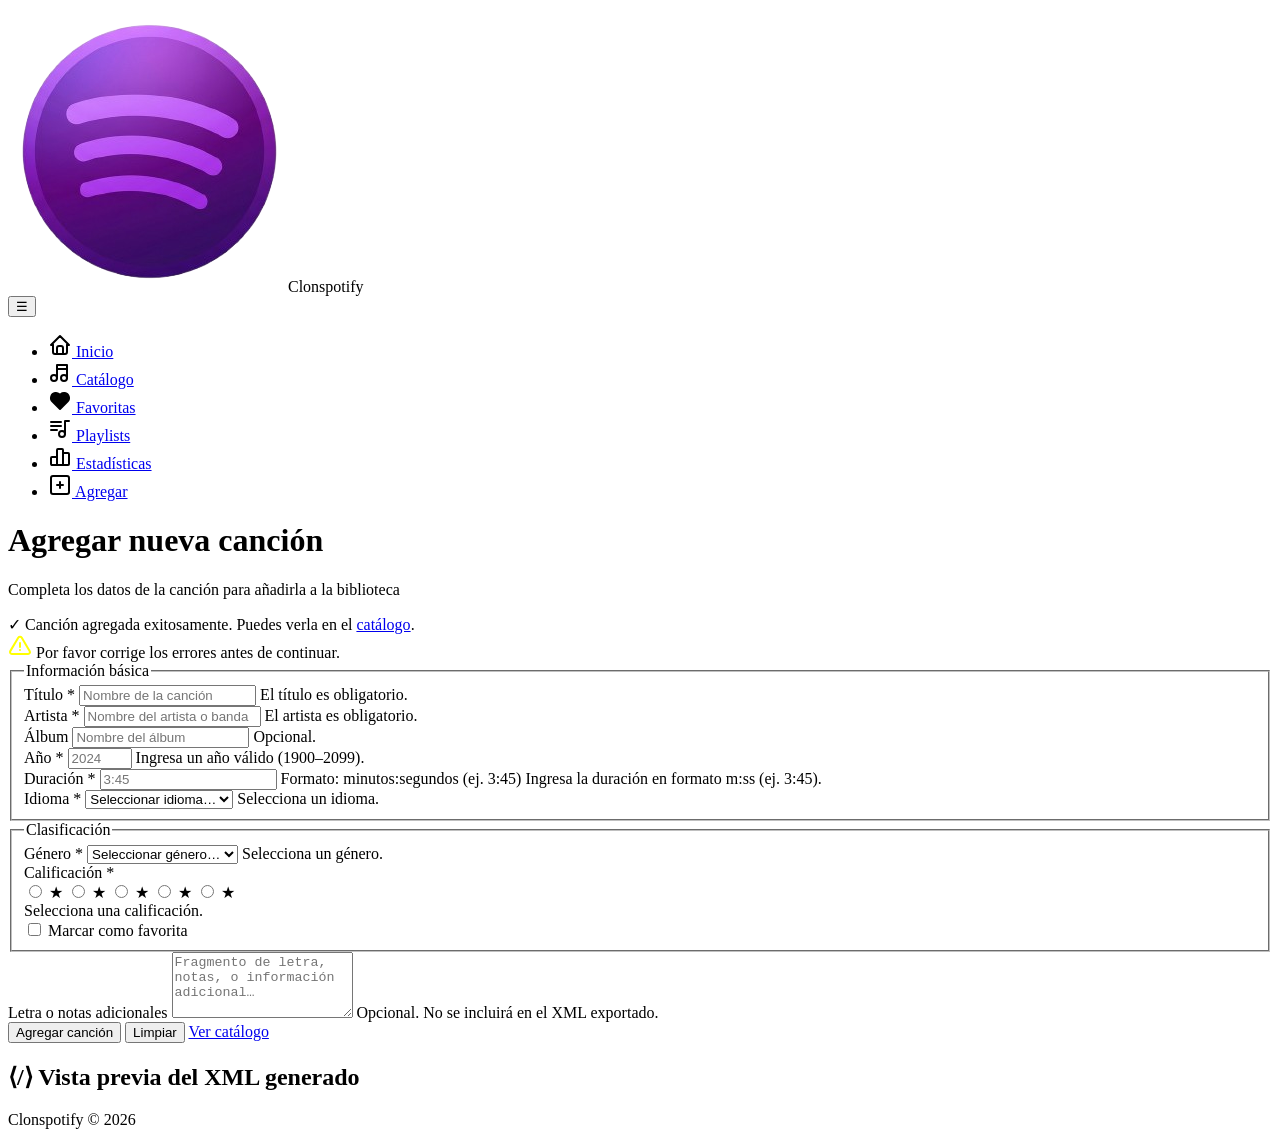
==== agregar.html @ 94fe180a "HTML y JS de Agregar" ====
<!DOCTYPE html>
<html lang="es">
<head>

  <meta charset="UTF-8" />
  <meta name="viewport" content="width=device-width, initial-scale=1.0" />

  <title>Agregar canción — Clonspotify</title>

  <link rel="stylesheet" href="css/styles.css" />

</head>
<body>

  <nav>

    <div class="nav-brand">
      <img src="resources/Logo.png" class="brand-logo" />
      <span class="brand-name">Clonspotify</span>
    </div>

    <button class="nav-toggle" id="nav-toggle">☰</button>

    <ul class="nav-links" id="nav-links">
      <li><a href="index.html">        <img src="resources/home.svg"        class="nav-icon"> Inicio</a></li>
      <li><a href="catalogo.html">     <img src="resources/music.svg"       class="nav-icon"> Catálogo</a></li>
      <li><a href="favoritas.html">    <img src="resources/heart.svg"       class="nav-icon"> Favoritas</a></li>
      <li><a href="playlists.html">    <img src="resources/playlist.svg"    class="nav-icon"> Playlists</a></li>
      <li><a href="estadisticas.html"> <img src="resources/chart-bar.svg"   class="nav-icon"> Estadísticas</a></li>
      <li><a href="agregar.html">      <img src="resources/square-plus.svg" class="nav-icon"> Agregar</a></li>
    </ul>

  </nav>

  <div class="page-header">
    <h1>Agregar <span class="accent">nueva canción</span></h1>
    <p class="subtitle">Completa los datos de la canción para añadirla a la biblioteca</p>
  </div>

  <!-- ALERTAS -->
  <div class="alert alert-success" id="alert-ok" role="alert">
    <span>✓</span>
    <span>Canción agregada exitosamente. Puedes verla en el
      <a href="catalogo.html" class="alert-link">catálogo</a>.
    </span>
  </div>

  <div class="alert alert-error" id="alert-err">
    <span id="alert-err-msg"><img src="resources/alert-triangle.svg" class="nav-icon"> Por favor corrige los errores antes de continuar.</span>
  </div>

  <!-- FORMULARIO PRINCIPAL -->
  <section>

    <div class="form-card">
      <form id="form-cancion" novalidate>

        <!-- Información básica -->
        <fieldset class="form-fieldset">
          <legend class="form-fieldset-legend">Información básica</legend>
          <div class="form-grid">

            <div class="form-group">
              <label class="form-label" for="titulo">
                Título <span class="required">*</span>
              </label>
              <input class="form-input" type="text" id="titulo" name="titulo"
                     placeholder="Nombre de la canción" required />
              <span class="form-error" id="titulo-err">El título es obligatorio.</span>
            </div>

            <div class="form-group">
              <label class="form-label" for="artista">
                Artista <span class="required">*</span>
              </label>
              <input class="form-input" type="text" id="artista" name="artista"
                     placeholder="Nombre del artista o banda" required />
              <span class="form-error" id="artista-err">El artista es obligatorio.</span>
            </div>

            <div class="form-group">
              <label class="form-label" for="album">Álbum</label>
              <input class="form-input" type="text" id="album" name="album"
                     placeholder="Nombre del álbum" />
              <span class="form-hint">Opcional.</span>
            </div>

            <div class="form-group">
              <label class="form-label" for="anio">
                Año <span class="required">*</span>
              </label>
              <input class="form-input" type="number" id="anio" name="anio"
                     placeholder="2024" min="1900" max="2099" required />
              <span class="form-error" id="anio-err">Ingresa un año válido (1900–2099).</span>
            </div>

            <div class="form-group">
              <label class="form-label" for="duracion">
                Duración <span class="required">*</span>
              </label>
              <input class="form-input" type="text" id="duracion" name="duracion"
                     placeholder="3:45" pattern="^\d{1,2}:\d{2}$" required />
              <span class="form-hint">Formato: minutos:segundos (ej. 3:45)</span>
              <span class="form-error" id="duracion-err">Ingresa la duración en formato m:ss (ej. 3:45).</span>
            </div>

            <div class="form-group">
              <label class="form-label" for="idioma">
                Idioma <span class="required">*</span>
              </label>
              <select class="form-select" id="idioma" name="idioma" required>
                <option value="">Seleccionar idioma…</option>
                <option value="Español">Español</option>
                <option value="Inglés">Inglés</option>
                <option value="Otro">Otro</option>
              </select>
              <span class="form-error" id="idioma-err">Selecciona un idioma.</span>
            </div>

          </div>
        </fieldset>

        <!-- Clasificación -->
        <fieldset class="form-fieldset">
          <legend class="form-fieldset-legend">Clasificación</legend>
          <div class="form-grid">

            <div class="form-group">
              <label class="form-label" for="genero">
                Género <span class="required">*</span>
              </label>
              <select class="form-select" id="genero" name="genero" required>
                <option value="">Seleccionar género…</option>
                <option value="Balada">Balada</option>
                <option value="Salsa">Salsa</option>
                <option value="Cumbia">Cumbia</option>
                <option value="Videojuegos">Videojuegos</option>
                <option value="Banda">Banda</option>
                <option value="Rock">Rock</option>
                <option value="Bolero">Bolero</option>
                <option value="PopLatino">Pop Latino</option>
                <option value="Otro">Otro</option>
              </select>
              <span class="form-error" id="genero-err">Selecciona un género.</span>
            </div>

            <div class="form-group">
              <span class="form-label">
                Calificación <span class="required">*</span>
              </span>
              <div class="star-rating" id="star-rating-group">
                <input type="radio" id="star5" name="calificacion" value="5" />
                <label for="star5" title="5 estrellas">★</label>
                <input type="radio" id="star4" name="calificacion" value="4" />
                <label for="star4" title="4 estrellas">★</label>
                <input type="radio" id="star3" name="calificacion" value="3" />
                <label for="star3" title="3 estrellas">★</label>
                <input type="radio" id="star2" name="calificacion" value="2" />
                <label for="star2" title="2 estrellas">★</label>
                <input type="radio" id="star1" name="calificacion" value="1" />
                <label for="star1" title="1 estrella">★</label>
              </div>
              <span class="form-error" id="calificacion-err">Selecciona una calificación.</span>
            </div>

            <div class="form-group full">
              <label class="form-check" for="favorita">
                <input type="checkbox" id="favorita" name="favorita" />
                <span class="form-check-label">Marcar como favorita</span>
              </label>
            </div>

          </div>
        </fieldset>

        <!-- Notas -->
        <div class="form-group form-group--mb-lg">
          <label class="form-label" for="letra">Letra o notas adicionales</label>
          <textarea class="form-textarea" id="letra" name="letra"
                    rows="4"
                    placeholder="Fragmento de letra, notas, o información adicional…"></textarea>
          <span class="form-hint">Opcional. No se incluirá en el XML exportado.</span>
        </div>

        <!-- Acciones -->
        <div class="form-actions">
          <button type="submit" class="btn btn-primary" id="btn-guardar">
            Agregar canción
          </button>
          <button type="reset" class="btn btn-secondary" id="btn-reset">
            Limpiar
          </button>
          <a href="catalogo.html" class="btn btn-ghost">
            Ver catálogo
          </a>
        </div>

      </form>
    </div>

  </section>

  <!-- PREVIEW XML -->
  <section>
    <h2 class="section-title">
      <span class="s-icon">⟨/⟩</span> Vista previa del XML generado
    </h2>
    <div class="panel">
      <pre id="xml-preview" class="xml-preview"></pre>
    </div>
  </section>

  <!-- Pie de página -->
  <footer>
    <p>Clonspotify © 2026</p>
  </footer>

  <script src="js/app.js"></script>
  <script src="js/agregar.js"></script>
</body>
</html>
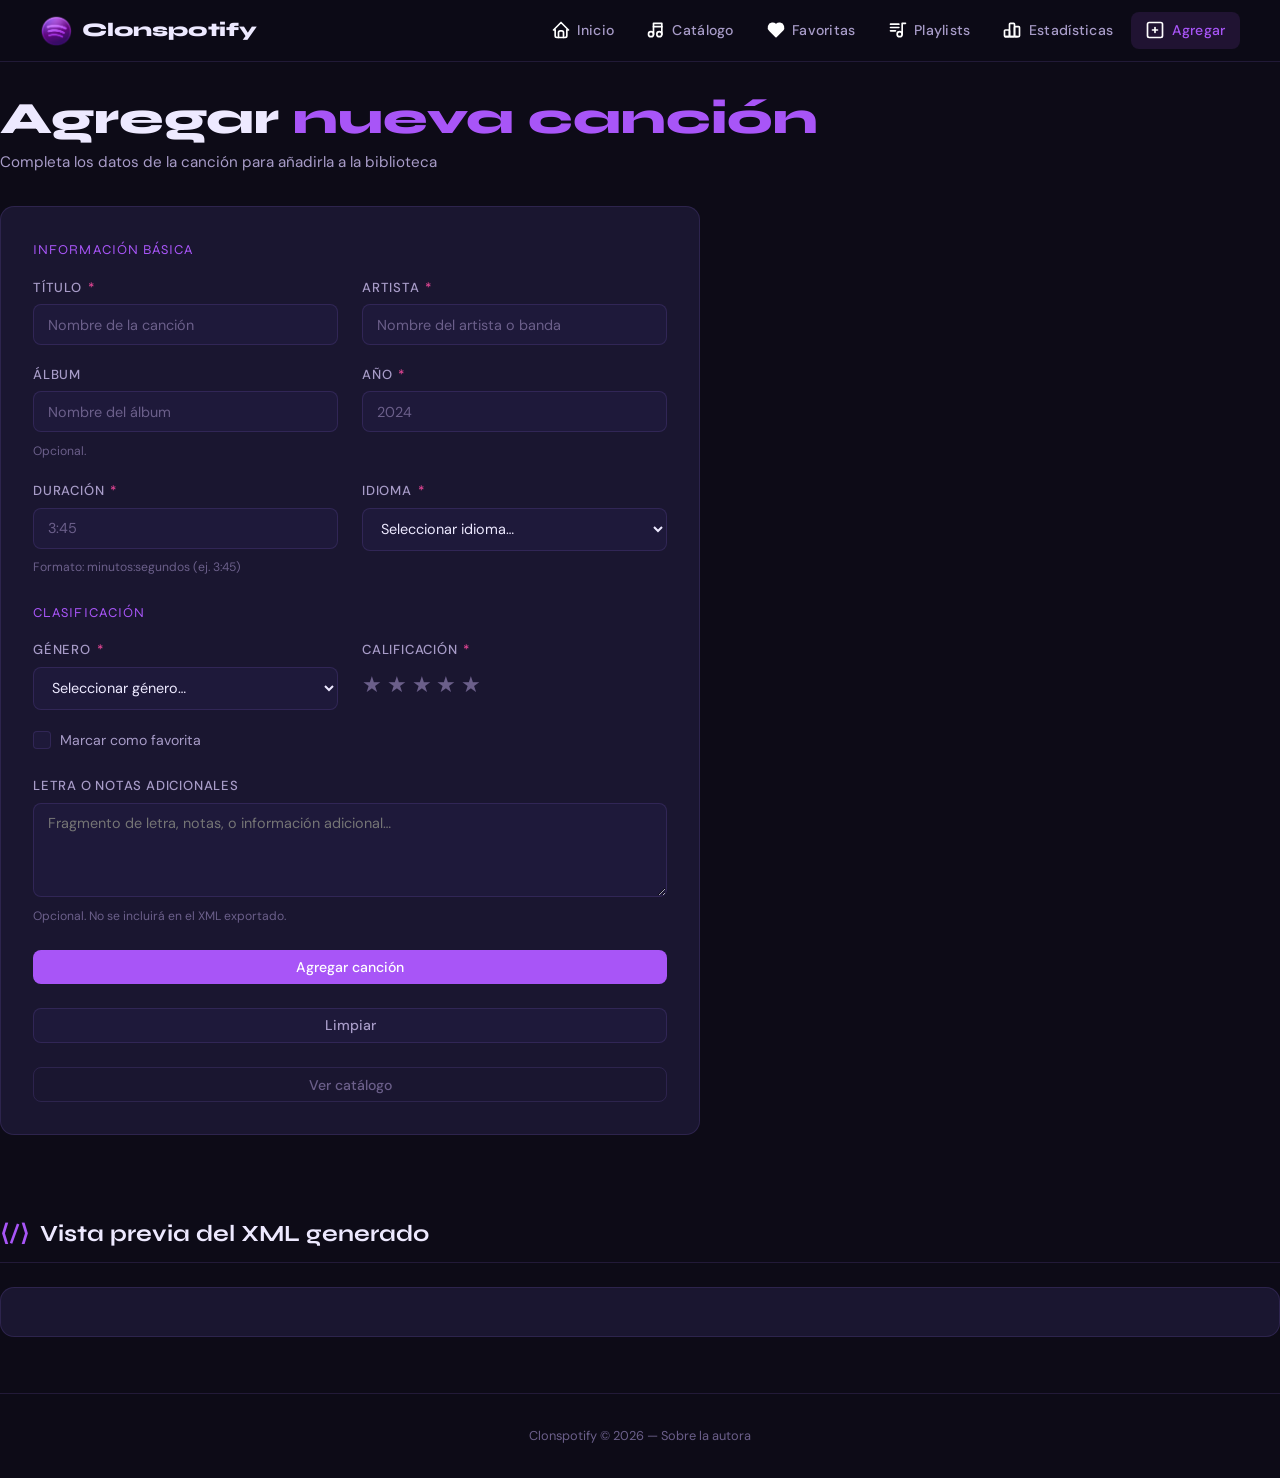
==== commit 0b3fd7dc: "Adición de las últimas modificaciones/adiciones que se hicieron a archivos/carpetas que ya estaban s" ====
--- a/agregar.html
+++ b/agregar.html
@@ -212,7 +212,7 @@
 
   <!-- Pie de página -->
   <footer>
-    <p>Clonspotify © 2026</p>
+    <p>Clonspotify © 2026 &mdash; <a href="SobreLaAutora.html">Sobre la autora</a> </p>
   </footer>
 
   <script src="js/app.js"></script>
--- a/css/styles.css
+++ b/css/styles.css
@@ -0,0 +1,1235 @@
+/* 
+   Estilos globales
+   Fuentes: Syne (títulos) + DM Sans (cuerpo)
+*/
+
+@import url('https://fonts.googleapis.com/css2?family=Syne:wght@400;600;700;800&family=DM+Sans:ital,opsz,wght@0,9..40,300;0,9..40,400;0,9..40,500;1,9..40,300&display=swap');
+
+
+/* RESET & VARIABLES */
+
+/* Elimina márgenes y padding por defecto del navegador */
+*, *::before, *::after { box-sizing: border-box; margin: 0; padding: 0; }
+
+/*
+ * Variables globales — se usan en todo el CSS con var(--nombre)
+ * Cambiar un valor aquí lo actualiza en toda la app.
+ *
+ * bg  = background
+ * -h  = hover
+ * -d  = dark, -l = light
+ */
+:root {
+  /* Fondos */
+  --bg:        #0d0b17;
+  --bg2:       #161228;
+  --bg3:       #1e193a;
+  --card:      #1a1630;
+  --card-hover:#201c38;
+
+  /* Bordes */
+  --border:    rgba(160,120,255,0.14);
+  --border-h:  rgba(160,120,255,0.4);
+
+  /* Colores de acento */
+  --purple:    #a855f7;
+  --purple-d:  #7c3aed;
+  --purple-l:  #c084fc;
+  --cyan:      #22d3ee;
+  --pink:      #ec4899;
+  --green:     #34d399;
+  --amber:     #fbbf24;
+
+  /* Texto (principal → secundario → tenue) */
+  --text:      #ede9ff;
+  --text2:     #a89cc8;
+  --text3:     #6b5f8a;
+
+  /* Bordes redondeados */
+  --radius:    14px;
+  --radius-sm: 8px;
+  --radius-xs: 5px;
+
+  /* Tipografía */
+  --font-head: 'Syne', sans-serif;
+  --font-body: 'DM Sans', sans-serif;
+
+  /* Animaciones */
+  --ease:       cubic-bezier(0.4,0,0.2,1);
+  --transition: 0.22s var(--ease);
+
+  /* Altura del nav, se reutiliza en varias partes */
+  --nav-h: 62px;
+}
+
+/* Scroll suave al navegar por anclas */
+html { scroll-behavior: smooth; }
+
+body {
+  background: var(--bg);
+  color: var(--text);
+  font-family: var(--font-body);
+  font-size: 15px;
+  line-height: 1.6;
+  min-height: 100vh;
+  -webkit-font-smoothing: antialiased;
+}
+
+/* Scrollbar personalizada (solo Chrome/Safari) */
+::-webkit-scrollbar { width: 6px; }
+::-webkit-scrollbar-track { background: var(--bg2); }
+::-webkit-scrollbar-thumb { background: var(--border-h); border-radius: 99px; }
+
+
+/* ACCESIBILIDAD */
+
+/* Muestra el anillo de foco solo al navegar con teclado */
+:focus-visible {
+  outline: 2px solid var(--purple);
+  outline-offset: 3px;
+  border-radius: var(--radius-xs);
+}
+
+/* Enlace para saltar al contenido, aparece al presionar Tab */
+.skip-link {
+  position: absolute;
+  top: -100px;
+  left: 1rem;
+  background: var(--purple);
+  color: #fff;
+  padding: 0.5rem 1.2rem;
+  border-radius: var(--radius-sm);
+  font-weight: 600;
+  z-index: 9999;
+  transition: top 0.2s;
+  text-decoration: none;
+}
+
+.skip-link:focus { top: 1rem; }
+
+/*  NAV  */
+
+/* Se queda pegado arriba al hacer scroll, con efecto de vidrio */
+nav {
+  position: sticky;
+  top: 0;
+  z-index: 100;
+  display: flex;
+  align-items: center;
+  justify-content: space-between;
+  padding: 0 2.5rem;
+  height: var(--nav-h);
+  background: rgba(13, 11, 23, 0.88);
+  backdrop-filter: blur(18px);
+  border-bottom: 1px solid var(--border);
+}
+
+/* Logo + nombre "Clonspotify" */
+.nav-brand {
+  display: flex;
+  align-items: center;
+  gap: 10px;
+  font-family: var(--font-head);
+  font-size: 1.2rem;
+  font-weight: 800;
+  color: var(--text);
+  text-decoration: none;
+  letter-spacing: -0.01em;
+}
+.nav-brand:hover { color: var(--purple-l); }
+
+.brand-logo {
+  width: 32px;
+  height: 32px;
+  object-fit: contain;
+}
+
+/* Lista de enlaces del nav */
+.nav-links {
+  display: flex;
+  list-style: none;
+  gap: 0.2rem;
+}
+
+.nav-links a {
+  display: flex;
+  align-items: center;
+  gap: 0.4rem;
+  color: var(--text2);
+  text-decoration: none;
+  font-size: 0.88rem;
+  font-weight: 500;
+  letter-spacing: 0.02em;
+  padding: 0.45rem 0.9rem;
+  border-radius: var(--radius-sm);
+  transition: color var(--transition), background var(--transition);
+}
+.nav-links a:hover  { color: var(--text); background: var(--bg3); }
+/* .active lo agrega JS según la página actual */
+.nav-links a.active { color: var(--purple); background: rgba(168,85,247,0.12); }
+
+/* Íconos SVG del nav — el filter los convierte a blanco */
+.nav-icon {
+  width: 20px;
+  height: 20px;
+  object-fit: contain;
+  filter: brightness(0) invert(1);
+}
+
+/* Botón hamburguesa, solo visible en móvil */
+.nav-toggle {
+  display: none;
+  background: none;
+  border: none;
+  color: var(--text2);
+  font-size: 1.4rem;
+  cursor: pointer;
+  padding: 0.3rem;
+}
+
+/* Nav en móvil: menú desplegable vertical */
+@media (max-width: 768px) {
+  nav { padding: 0 1.2rem; }
+  .nav-toggle { display: block; }
+  .nav-links {
+    display: none;
+    position: absolute;
+    top: var(--nav-h);
+    left: 0; right: 0;
+    background: var(--bg2);
+    border-bottom: 1px solid var(--border);
+    flex-direction: column;
+    padding: 0.8rem;
+    gap: 0.2rem;
+  }
+  /* JS agrega esta clase al hacer clic en la hamburguesa */
+  .nav-links.open { display: flex; }
+}
+
+
+/* LAYOUT */
+
+/* Contenedor central con ancho máximo */
+main {
+  max-width: 1200px;
+  margin: 0 auto;
+  padding: 2rem 2rem 5rem;
+}
+
+section { margin-bottom: 3.5rem; }
+
+/* Título de sección con línea inferior */
+.section-title {
+  font-family: var(--font-head);
+  font-size: 1.45rem;
+  font-weight: 700;
+  color: var(--text);
+  margin-bottom: 1.5rem;
+  padding-bottom: 0.6rem;
+  border-bottom: 1px solid var(--border);
+  display: flex;
+  align-items: center;
+  gap: 0.7rem;
+}
+.section-title .s-icon { color: var(--purple); }
+
+/* Encabezado con título izquierda + botón derecha */
+.section-header {
+  display: flex;
+  align-items: center;
+  justify-content: space-between;
+  margin-bottom: 1.5rem;
+  padding-bottom: 0.6rem;
+  border-bottom: 1px solid var(--border);
+}
+
+/* Variante del título para usar dentro de .section-header */
+.section-title-inline {
+  margin-bottom: 0;
+  border: none;
+  padding: 0;
+}
+
+/* Encabezado grande de cada página (h1) */
+.page-header {
+  padding: 2rem 0 1.5rem;
+  margin-bottom: 0.5rem;
+}
+.page-header h1 {
+  font-family: var(--font-head);
+  font-size: clamp(1.8rem, 4vw, 2.8rem);
+  font-weight: 800;
+  color: var(--text);
+  line-height: 1.1;
+}
+/* Parte del título en morado */
+.page-header h1 .accent  { color: var(--purple); }
+.page-header .subtitle   { color: var(--text2); margin-top: 0.4rem; font-size: 0.95rem; }
+
+/* Dos columnas iguales, colapsa a una en móvil */
+.two-col { display: grid; grid-template-columns: 1fr 1fr; gap: 1.5rem; margin-bottom: 2rem; }
+@media (max-width: 700px) { .two-col { grid-template-columns: 1fr; } }
+
+
+/* BOTONES */
+
+.btn {
+  display: inline-flex;
+  align-items: center;
+  gap: 0.5rem;
+  padding: 0.6rem 1.3rem;
+  border-radius: var(--radius-sm);
+  font-family: var(--font-body);
+  font-size: 0.88rem;
+  font-weight: 500;
+  cursor: pointer;
+  transition: all var(--transition);
+  text-decoration: none;
+  border: none;
+  line-height: 1;
+}
+
+/* Botón principal */
+.btn-primary { background: var(--purple); color: #fff; }
+.btn-primary:hover { background: var(--purple-d); transform: translateY(-1px); }
+
+/* Botón secundario */
+.btn-secondary { background: var(--bg3); color: var(--text2); border: 1px solid var(--border); }
+.btn-secondary:hover { border-color: var(--border-h); color: var(--text); background: var(--card-hover); }
+
+/* Botón pequeño */
+.btn-sm { padding: 0.4rem 0.9rem; font-size: 0.82rem; }
+
+/* Botón fantasma (solo borde) */
+.btn-ghost { background: transparent; color: var(--text3); border: 1px solid var(--border); }
+.btn-ghost:hover { color: var(--purple); border-color: var(--purple); }
+
+
+/* PANELES */
+
+.panel {
+  background: var(--card);
+  border: 1px solid var(--border);
+  border-radius: var(--radius);
+  padding: 1.5rem;
+}
+
+/* Etiqueta tipo "eyebrow" dentro del panel */
+.panel-title {
+  font-family: var(--font-head);
+  font-size: 0.76rem;
+  font-weight: 700;
+  text-transform: uppercase;
+  letter-spacing: 0.1em;
+  color: var(--purple);
+  margin-bottom: 1.2rem;
+}
+
+
+/* INDEX  */
+
+.hero { padding: 2.5rem 0 1.5rem; margin-bottom: 0; }
+.hero h1 {
+  font-family: var(--font-head);
+  font-size: clamp(2rem, 5vw, 3.2rem);
+  font-weight: 800;
+  line-height: 1.1;
+}
+.hero h1 .accent { color: var(--purple); }
+.hero .subtitle  { color: var(--text2); margin-top: 0.5rem; }
+.hero-ctas       { display: flex; gap: 0.8rem; margin-top: 1.5rem; flex-wrap: wrap; }
+
+
+/* STATS GRID  */
+
+/* 4 columnas en escritorio, 2 en móvil */
+.stats-grid {
+  display: grid;
+  grid-template-columns: repeat(4, 1fr);
+  gap: 1rem;
+}
+@media (max-width: 700px) { .stats-grid { grid-template-columns: repeat(2,1fr); } }
+
+.stat-card {
+  background: var(--card);
+  border: 1px solid var(--border);
+  border-radius: var(--radius);
+  padding: 1.4rem 1.6rem;
+  transition: transform var(--transition), border-color var(--transition);
+}
+.stat-card:hover { transform: translateY(-3px); border-color: var(--border-h); }
+
+/* Ícono SVG de la tarjeta de estadística */
+.stat-icon {
+  width: 2rem;
+  height: 2rem;
+  object-fit: contain;
+  filter: brightness(0) invert(1);
+  margin-bottom: 0.8rem;
+}
+
+.stat-label {
+  font-size: 0.8rem;
+  color: var(--text2);
+  text-transform: uppercase;
+  letter-spacing: 0.07em;
+}
+
+.stat-value {
+  font-family: var(--font-head);
+  font-size: 2.2rem;
+  font-weight: 800;
+  color: var(--text);
+  line-height: 1.1;
+  margin-top: 0.2rem;
+}
+
+
+/*  SONG LIST  */
+
+.song-list { list-style: none; display: flex; flex-direction: column; gap: 0.5rem; }
+
+/* Fila de canción: miniatura + info */
+.song-item {
+  display: grid;
+  grid-template-columns: 2.4rem 1fr;
+  align-items: center;
+  gap: 0.8rem;
+  padding: 0.65rem 0.8rem;
+  border-radius: var(--radius-sm);
+  transition: background var(--transition);
+  cursor: default;
+}
+
+/* Variante con número de fila y duración (para estadísticas) */
+.song-item--stats {
+  grid-template-columns: 2.4rem 2.4rem 1fr auto;
+}
+
+.song-item:hover { background: var(--bg3); }
+
+.song-num { color: var(--text3); font-size: 0.82rem; text-align: center; }
+
+/* Miniatura cuadrada de portada */
+.song-thumb {
+  width: 2.4rem;
+  height: 2.4rem;
+  background: var(--bg3);
+  border-radius: 6px;
+  display: flex;
+  align-items: center;
+  justify-content: center;
+  flex-shrink: 0;
+}
+.song-thumb img {
+  width: 100%;
+  height: 100%;
+  object-fit: cover;
+  border-radius: 6px;
+  filter: none;
+}
+
+/* Versión más pequeña para listas de playlist */
+.song-thumb-sm {
+  width: 2rem;
+  height: 2rem;
+  object-fit: cover;
+  border-radius: 4px;
+  flex-shrink: 0;
+}
+
+.song-info   { overflow: visible; min-width: 0; word-break: break-word; }
+.song-title  { font-weight: 500; font-size: 0.9rem; }
+.song-artist { font-size: 0.77rem; color: var(--text2); }
+.song-dur    { font-size: 0.8rem; color: var(--text3); font-variant-numeric: tabular-nums; }
+
+.fav-badge {
+  background: rgba(168,85,247,0.18);
+  color: var(--purple);
+  font-size: 0.68rem;
+  padding: 2px 7px;
+  border-radius: 20px;
+  font-weight: 600;
+}
+
+
+/* GENRE BARS  */
+
+.genre-bars { display: flex; flex-direction: column; gap: 0.9rem; }
+.genre-row  { display: flex; align-items: center; gap: 0.8rem; }
+
+/* Nombre del género con imagen */
+.genre-name {
+  width: 180px;
+  font-size: 0.83rem;
+  color: var(--text2);
+  flex-shrink: 0;
+  display: flex;
+  align-items: center;
+  gap: 0.4rem;
+  white-space: nowrap;
+}
+
+/* Miniatura cuadrada del género */
+.genre-img {
+  width: 2.4rem;
+  height: 2.4rem;
+  object-fit: cover;
+  border-radius: 6px;
+  filter: none;
+}
+
+/* Pista de la barra */
+.genre-track {
+  flex: 1;
+  height: 8px;
+  background: var(--bg3);
+  border-radius: 99px;
+  overflow: hidden;
+}
+
+/* Relleno animado — JS le asigna el ancho final */
+.genre-fill {
+  height: 100%;
+  border-radius: 99px;
+  background: linear-gradient(90deg, var(--purple), var(--purple-l));
+  transition: width 0.7s var(--ease);
+  width: 0;
+}
+
+.genre-count { width: 28px; text-align: right; font-size: 0.8rem; color: var(--text3); }
+
+
+/* FILTROS  */
+
+.filter-bar {
+  display: flex;
+  gap: 0.7rem;
+  margin-bottom: 1.2rem;
+  flex-wrap: wrap;
+  align-items: center;
+}
+
+.filter-bar input,
+.filter-bar select {
+  background: var(--card);
+  border: 1px solid var(--border);
+  border-radius: var(--radius-sm);
+  color: var(--text);
+  padding: 0.55rem 1rem;
+  font-family: var(--font-body);
+  font-size: 0.88rem;
+  outline: none;
+  transition: border-color var(--transition);
+}
+.filter-bar input           { flex: 1; min-width: 200px; }
+.filter-bar input::placeholder { color: var(--text3); }
+.filter-bar input:focus,
+.filter-bar select:focus    { border-color: var(--purple); }
+.filter-bar select option   { background: var(--bg2); }
+
+.results-count { font-size: 0.82rem; color: var(--text3); margin-left: auto; white-space: nowrap; }
+
+
+/* TABLA  */
+
+/* Wrapper con scroll horizontal para pantallas pequeñas */
+.table-wrap { overflow-x: auto; border-radius: var(--radius); border: 1px solid var(--border); }
+
+.catalogo-table { width: 100%; border-collapse: collapse; font-size: 0.87rem; }
+
+.catalogo-table thead th {
+  background: var(--bg2);
+  color: var(--text2);
+  font-weight: 600;
+  text-transform: uppercase;
+  letter-spacing: 0.07em;
+  font-size: 0.73rem;
+  padding: 0.75rem 0.9rem;
+  text-align: left;
+  border-bottom: 1px solid var(--border);
+  white-space: nowrap;
+}
+.catalogo-table thead th[scope="col"] { cursor: default; }
+
+.catalogo-table tbody tr {
+  border-bottom: 1px solid rgba(160,120,255,0.06);
+  transition: background var(--transition);
+}
+.catalogo-table tbody tr:hover      { background: var(--card); }
+.catalogo-table tbody tr:last-child { border-bottom: none; }
+
+.catalogo-table td {
+  padding: 0.65rem 0.9rem;
+  color: var(--text);
+  vertical-align: middle;
+}
+.catalogo-table td:first-child { color: var(--text3); }
+
+/* Fila cuando no hay resultados */
+.empty-row td { text-align: center; padding: 2.5rem; color: var(--text3); font-size: 0.9rem; }
+
+.stars      { color: var(--amber); letter-spacing: -1px; font-size: 0.85rem; }
+.fav-icon   { color: var(--pink); font-size: 1rem; }
+
+/* Pastilla de género */
+.badge-genero {
+  display: inline-block;
+  background: rgba(168,85,247,0.14);
+  color: var(--purple-l);
+  border-radius: 20px;
+  padding: 2px 10px;
+  font-size: 0.75rem;
+  font-weight: 500;
+  white-space: nowrap;
+}
+
+
+/* CARDS FAVORITAS  */
+
+/* Rejilla responsiva, columnas de mínimo 190px */
+.cards-grid {
+  display: grid;
+  grid-template-columns: repeat(auto-fill, minmax(190px,1fr));
+  gap: 1rem;
+}
+
+.fav-card {
+  background: var(--card);
+  border: 1px solid var(--border);
+  border-radius: var(--radius);
+  padding: 1.2rem;
+  transition: transform var(--transition), border-color var(--transition);
+  cursor: default;
+}
+.fav-card:hover { transform: translateY(-4px); border-color: var(--border-h); }
+
+/* Portada cuadrada */
+.fav-card-thumb {
+  width: 100%;
+  aspect-ratio: 1;
+  background: var(--bg3);
+  border-radius: var(--radius-sm);
+  overflow: hidden;
+  margin-bottom: 0.9rem;
+}
+.fav-card-thumb img { width: 100%; height: 100%; object-fit: cover; }
+
+.fav-card-title  { font-weight: 600; font-size: 0.93rem; margin-bottom: 0.2rem; }
+.fav-card-artist { font-size: 0.78rem; color: var(--text2); margin-bottom: 0.5rem; }
+
+/* Género (izquierda) + estrellas (derecha) */
+.fav-card-meta   { display: flex; justify-content: space-between; align-items: center; }
+.fav-card-genre  {
+  font-size: 0.7rem;
+  background: rgba(168,85,247,0.12);
+  color: var(--purple);
+  padding: 2px 8px;
+  border-radius: 20px;
+}
+.fav-card-stars  { color: var(--amber); font-size: 0.78rem; }
+
+
+/* PLAYLISTS */
+
+/* Rejilla para el index */
+.playlist-grid {
+  display: grid;
+  grid-template-columns: repeat(auto-fill, minmax(290px,1fr));
+  gap: 1.2rem;
+}
+
+/* Rejilla más ancha para la página de playlists */
+.playlist-grid2 {
+  display: grid;
+  grid-template-columns: repeat(auto-fill, minmax(480px, 1fr));
+  gap: 1.2rem;
+}
+
+.playlist-card {
+  background: var(--card);
+  border: 1px solid var(--border);
+  border-radius: var(--radius);
+  padding: 1.4rem;
+  transition: border-color var(--transition);
+}
+.playlist-card:hover { border-color: rgba(34,211,238,0.4); }
+
+.playlist-header { display: flex; align-items: flex-start; justify-content: space-between; margin-bottom: 0.4rem; }
+.playlist-name   { font-family: var(--font-head); font-size: 1.05rem; font-weight: 700; }
+
+/* Badge pública (cian) / privada (gris) */
+.playlist-badge-pub  {
+  font-size: 0.68rem;
+  background: rgba(34,211,238,0.12);
+  color: var(--cyan);
+  border-radius: 20px;
+  padding: 2px 9px;
+  white-space: nowrap;
+}
+.playlist-badge-priv {
+  font-size: 0.68rem;
+  background: rgba(107,95,138,0.2);
+  color: var(--text3);
+  border-radius: 20px;
+  padding: 2px 9px;
+  white-space: nowrap;
+}
+
+.playlist-desc  { font-size: 0.82rem; color: var(--text2); margin-bottom: 1rem; }
+.playlist-songs { display: flex; flex-direction: column; gap: 0.35rem; }
+
+/* Fila compacta de canción (index) */
+.playlist-song-row  { display: flex; align-items: center; gap: 0.6rem; font-size: 0.82rem; color: var(--text2); }
+
+/* Fila con grid para la página de playlists */
+.playlist-song-row2 {
+  display: grid;
+  grid-template-columns: 1.4rem 2rem 1fr auto;
+  align-items: center;
+  gap: 0.6rem;
+  font-size: 0.82rem;
+  color: var(--text2);
+}
+
+.playlist-song-title2  { color: var(--text); font-weight: 500; white-space: nowrap; overflow: hidden; text-overflow: ellipsis; }
+.playlist-song-artist2 { color: var(--text3); white-space: nowrap; }
+
+.playlist-song-num    { width: 1.4rem; text-align: right; color: var(--text3); font-size: 0.73rem; }
+.playlist-song-title  { color: var(--text); font-weight: 500; }
+.playlist-song-artist { color: var(--text3); }
+.playlist-actions     { display: flex; gap: 0.5rem; margin-top: 1rem; padding-top: 0.8rem; border-top: 1px solid var(--border); }
+
+/* Encabezado con título + botón */
+.page-header--split {
+  display: flex;
+  align-items: flex-start;
+  justify-content: space-between;
+  flex-wrap: wrap;
+  gap: 1rem;
+}
+
+.form-group--mb    { margin-bottom: 1rem; }
+.form-group--mb-lg { margin-bottom: 1.5rem; }
+
+
+/* ESTADÍSTICAS DETALLADAS  */
+
+.stats-detail {
+  display: grid;
+  grid-template-columns: repeat(auto-fill, minmax(220px,1fr));
+  gap: 1rem;
+}
+.stat-detail-card {
+  background: var(--card);
+  border: 1px solid var(--border);
+  border-radius: var(--radius);
+  padding: 1.3rem 1.5rem;
+  transition: border-color var(--transition);
+}
+.stat-detail-card:hover  { border-color: var(--border-h); }
+.stat-detail-label       { font-size: 0.76rem; text-transform: uppercase; letter-spacing: 0.08em; color: var(--text3); margin-bottom: 0.3rem; }
+.stat-detail-value       { font-family: var(--font-head); font-size: 1.6rem; font-weight: 700; color: var(--purple); }
+.stat-detail-sub         { font-size: 0.78rem; color: var(--text2); margin-top: 0.15rem; }
+
+
+/*FORMULARIOS  */
+
+/* Tarjeta contenedora del formulario */
+.form-card {
+  background: var(--card);
+  border: 1px solid var(--border);
+  border-radius: var(--radius);
+  padding: 2rem;
+  max-width: 700px;
+  margin-bottom: 5rem;
+}
+
+/* Grid de 2 columnas, colapsa a 1 en móvil */
+.form-grid { display: grid; grid-template-columns: 1fr 1fr; gap: 1.2rem 1.5rem; }
+@media (max-width: 600px) { .form-grid { grid-template-columns: 1fr; } }
+
+.form-group      { display: flex; flex-direction: column; gap: 0.4rem; }
+.form-group.full { grid-column: 1/-1; }
+
+.form-label           { font-size: 0.82rem; font-weight: 500; color: var(--text2); text-transform: uppercase; letter-spacing: 0.06em; }
+.form-label .required { color: var(--pink); margin-left: 2px; }
+
+/* Estilos compartidos: input, select, textarea */
+.form-input,
+.form-select,
+.form-textarea {
+  background: var(--bg3);
+  border: 1px solid var(--border);
+  border-radius: var(--radius-sm);
+  color: var(--text);
+  padding: 0.65rem 0.9rem;
+  font-family: var(--font-body);
+  font-size: 0.9rem;
+  outline: none;
+  transition: border-color var(--transition), box-shadow var(--transition);
+  width: 100%;
+}
+.form-input::placeholder { color: var(--text3); }
+.form-input:focus,
+.form-select:focus,
+.form-textarea:focus {
+  border-color: var(--purple);
+  box-shadow: 0 0 0 3px rgba(168,85,247,0.15);
+}
+.form-input.error   { border-color: var(--pink); }
+.form-select option { background: var(--bg2); }
+.form-textarea      { resize: vertical; min-height: 80px; }
+
+.form-hint  { font-size: 0.76rem; color: var(--text3); margin-top: 0.2rem; }
+/* Oculto por defecto, JS agrega .visible para mostrarlo */
+.form-error { font-size: 0.76rem; color: var(--pink); margin-top: 0.2rem; display: none; }
+.form-error.visible { display: block; }
+
+/* Calificación con estrellas — los radio están ocultos, los labels son las estrellas */
+.star-rating { display: flex; gap: 0.3rem; }
+.star-rating input[type="radio"] { display: none; }
+.star-rating label {
+  font-size: 1.4rem;
+  color: var(--text3);
+  cursor: pointer;
+  transition: color var(--transition);
+}
+.star-rating:hover label          { color: var(--amber); }
+.star-rating label:hover ~ label  { color: var(--text3); }
+.star-rating input:checked + label { color: var(--amber); }
+
+/* Checkbox personalizado */
+.form-check { display: flex; align-items: center; gap: 0.6rem; cursor: pointer; }
+.form-check input[type="checkbox"] {
+  appearance: none;
+  width: 1.1rem; height: 1.1rem;
+  background: var(--bg3);
+  border: 1px solid var(--border);
+  border-radius: 4px;
+  cursor: pointer;
+  transition: all var(--transition);
+  flex-shrink: 0;
+}
+.form-check input[type="checkbox"]:checked { background: var(--purple); border-color: var(--purple); }
+.form-check input[type="checkbox"]:checked::after {
+  content: '✓';
+  display: flex;
+  align-items: center;
+  justify-content: center;
+  color: #fff;
+  font-size: 0.7rem;
+  height: 100%;
+}
+.form-check-label { font-size: 0.88rem; color: var(--text2); }
+
+.form-actions .btn {
+  display: flex;
+  gap: 0.8rem;
+  justify-content: center;
+  margin-top: 1.5rem;
+  flex-wrap: wrap;
+  width: 100%;
+}
+
+
+/* LOGIN  */
+
+.login-section { max-width: 420px; margin: 0 auto; }
+
+.login-avatar     { display: flex; justify-content: center; margin-bottom: 1.5rem; }
+.login-avatar img { width: 100px; height: 100px; }
+
+
+/* ALERTAS  */
+
+/* Oculta por defecto, JS agrega .visible para mostrarla */
+.alert {
+  padding: 1rem 1.2rem;
+  border-radius: var(--radius-sm);
+  font-size: 0.88rem;
+  margin-bottom: 1.2rem;
+  display: none;
+  align-items: center;
+  gap: 0.6rem;
+}
+.alert.visible { display: flex; }
+
+.alert-success { background: rgba(52,211,153,0.12);  border: 1px solid rgba(52,211,153,0.3);  color: var(--green); }
+.alert-error   { background: rgba(236,72,153,0.1);   border: 1px solid rgba(236,72,153,0.3);   color: var(--pink); }
+
+.alert-icon { width: 24px; height: 24px; object-fit: contain; }
+
+
+/* MODAL */
+
+/* Capa oscura de fondo, invisible hasta que JS agrega .open */
+.modal-overlay {
+  position: fixed;
+  inset: 0;
+  background: rgba(0,0,0,0.65);
+  z-index: 200;
+  display: flex;
+  align-items: center;
+  justify-content: center;
+  padding: 1rem;
+  opacity: 0;
+  pointer-events: none;
+  transition: opacity 0.2s;
+}
+.modal-overlay.open { opacity: 1; pointer-events: all; }
+
+/* Panel del modal, sube desde abajo al abrirse */
+.modal {
+  background: var(--bg2);
+  border: 1px solid var(--border-h);
+  border-radius: var(--radius);
+  padding: 1.8rem;
+  width: 100%;
+  max-width: 520px;
+  transform: translateY(20px);
+  transition: transform 0.25s var(--ease);
+}
+.modal-overlay.open .modal { transform: translateY(0); }
+
+.modal-header { display: flex; align-items: center; justify-content: space-between; margin-bottom: 1.5rem; }
+.modal-title  { font-family: var(--font-head); font-size: 1.15rem; font-weight: 700; }
+.modal-close  {
+  background: none; border: none;
+  color: var(--text3); font-size: 1.2rem;
+  cursor: pointer; padding: 0.2rem;
+  transition: color var(--transition);
+  border-radius: 4px;
+}
+.modal-close:hover { color: var(--text); }
+
+
+/* FOOTER  */
+
+footer {
+  text-align: center;
+  padding: 2rem;
+  color: var(--text3);
+  font-size: 0.8rem;
+  border-top: 1px solid var(--border);
+}
+footer a       { color: var(--text3); text-decoration: none; }
+footer a:hover { color: var(--purple); }
+
+
+/* VER TODO */
+
+/* La flecha se separa del texto al hacer hover */
+.ver-todo {
+  display: inline-flex;
+  align-items: center;
+  gap: 0.4rem;
+  font-size: 0.85rem;
+  color: var(--purple);
+  text-decoration: none;
+  margin-top: 1rem;
+  font-weight: 500;
+  transition: gap var(--transition);
+}
+.ver-todo:hover { gap: 0.7rem; }
+
+
+/* UTILIDADES  */
+
+.text-purple    { color: var(--purple); }
+.text-cyan      { color: var(--cyan); }
+.text-muted     { color: var(--text3); }
+.mt-1           { margin-top: 0.5rem; }
+.mt-2           { margin-top: 1rem; }
+.flex           { display: flex; }
+.items-center   { align-items: center; }
+.gap-2          { gap: 0.8rem; }
+.justify-between{ justify-content: space-between; }
+
+
+/* ANIMACIONES  */
+
+/* Aparece con opacidad y sube ligeramente */
+@keyframes fadeIn {
+  from { opacity: 0; transform: translateY(10px); }
+  to   { opacity: 1; transform: translateY(0); }
+}
+.fade-in { animation: fadeIn 0.35s var(--ease) forwards; }
+
+
+/* ── MEDIA QUERIES ─────────────────────────────────────── */
+
+@media (max-width: 900px) {
+  main        { padding: 1.5rem 1.2rem 4rem; }
+  .stats-grid { grid-template-columns: repeat(2,1fr); }
+}
+
+@media (max-width: 600px) {
+  .section-title    { font-size: 1.2rem; }
+  .stat-value       { font-size: 1.8rem; }
+  .filter-bar       { flex-direction: column; }
+  .filter-bar input { min-width: unset; }
+  .form-card        { padding: 1.2rem; }
+  .cards-grid       { grid-template-columns: repeat(2,1fr); }
+}
+
+@media (max-width: 400px) {
+  .cards-grid { grid-template-columns: 1fr; }
+}
+
+
+/* ── ACCESIBILIDAD AVANZADA ────────────────────────────── */
+
+/* Bordes más visibles para usuarios con alto contraste */
+@media (prefers-contrast: high) {
+  :root {
+    --border: rgba(200,160,255,0.5);
+    --text2:  #d4c8f0;
+    --text3:  #9988bb;
+  }
+}
+
+/* Sin animaciones para usuarios que lo prefieran */
+@media (prefers-reduced-motion: reduce) {
+  *, *::before, *::after {
+    animation-duration: 0.01ms !important;
+    transition-duration: 0.01ms !important;
+  }
+}
+
+
+/* ── CLASES ADICIONALES ────────────────────────────────── */
+
+/* Estado vacío cuando no hay datos */
+.empty-state      { grid-column: 1/-1; text-align: center; padding: 3rem; color: var(--text3); }
+.empty-state-icon { width: 3rem; height: 3rem; opacity: 0.4; filter: brightness(0) invert(1); margin-bottom: 1rem; display: block; margin-inline: auto; }
+
+.playlist-empty { color: var(--text3); font-size: 0.82rem; }
+.playlist-mas   { color: var(--text3); font-size: 0.75rem; margin-top: 0.4rem; }
+.playlist-total { font-size: 0.8rem; color: var(--text3); }
+
+.fav-duracion { color: var(--text3); }
+
+
+/* ── AGREGAR CANCIÓN ───────────────────────────────────── */
+
+.form-fieldset        { border: none; padding: 0; margin: 0 0 1.5rem; }
+.form-fieldset-legend {
+  font-family: var(--font-head);
+  font-size: 0.85rem;
+  color: var(--purple);
+  text-transform: uppercase;
+  letter-spacing: 0.08em;
+  margin-bottom: 1rem;
+}
+
+/* Bloque de código XML generado */
+.xml-preview {
+  font-size: 0.8rem;
+  color: var(--text2);
+  overflow-x: auto;
+  font-family: monospace;
+  line-height: 1.5;
+  white-space: pre-wrap;
+}
+
+.alert-link { color: inherit; }
+
+
+/* ── SOBRE LA AUTORA ───────────────────────────────────── */
+
+/* Galería de 3 fotos */
+.foto-grid {
+  display: grid;
+  grid-template-columns: repeat(3, 1fr);
+  gap: 1.2rem;
+  margin-bottom: 3rem;
+}
+
+.foto-card {
+  border-radius: var(--radius);
+  overflow: hidden;
+  border: 1px solid var(--border);
+  aspect-ratio: 4/3;
+  position: relative;
+}
+
+.foto-card img {
+  width: 100%;
+  height: 100%;
+  object-fit: cover;
+  transition: transform 0.4s var(--ease);
+}
+
+.foto-card:hover img { transform: scale(1.05); }
+
+/* Etiqueta con gradiente sobre la foto */
+.foto-label {
+  position: absolute;
+  bottom: 0;
+  left: 0;
+  right: 0;
+  padding: 0.6rem 0.9rem;
+  background: linear-gradient(transparent, rgba(13,11,23,0.9));
+  font-size: 0.78rem;
+  color: var(--text2);
+  font-weight: 500;
+}
+
+/* Foto + nombre + carrera */
+.autora-header {
+  display: flex;
+  align-items: center;
+  gap: 1.5rem;
+  margin-bottom: 2rem;
+  padding-bottom: 2rem;
+  border-bottom: 1px solid var(--border);
+}
+
+.autora-avatar {
+  width: 80px;
+  height: 80px;
+  border-radius: 50%;
+  object-fit: cover;
+  border: 3px solid var(--purple);
+  flex-shrink: 0;
+}
+
+.autora-nombre {
+  font-family: var(--font-head);
+  font-size: clamp(1.5rem, 3vw, 2rem);
+  font-weight: 800;
+  color: var(--text);
+  line-height: 1.1;
+}
+
+.autora-carrera {
+  font-size: 0.88rem;
+  color: var(--purple);
+  margin-top: 0.3rem;
+  font-weight: 500;
+}
+
+.autora-bio {
+  font-size: 0.95rem;
+  color: var(--text2);
+  line-height: 1.8;
+  margin-bottom: 2.5rem;
+  max-width: 700px;
+}
+
+/* Tarjeta de canción favorita */
+.cancion-favorita {
+  display: flex;
+  align-items: center;
+  gap: 1.5rem;
+  background: var(--card);
+  border: 1px solid var(--border);
+  border-radius: var(--radius);
+  padding: 1.4rem;
+  margin-bottom: 3rem;
+  max-width: 500px;
+  transition: border-color var(--transition);
+}
+.cancion-favorita:hover { border-color: var(--border-h); }
+
+.cancion-portada {
+  width: 80px;
+  height: 80px;
+  border-radius: var(--radius-sm);
+  object-fit: cover;
+  flex-shrink: 0;
+}
+
+.cancion-info-label {
+  font-size: 0.7rem;
+  text-transform: uppercase;
+  letter-spacing: 0.1em;
+  color: var(--purple);
+  font-weight: 700;
+  margin-bottom: 0.4rem;
+}
+
+.cancion-titulo  { font-family: var(--font-head); font-size: 1.1rem; font-weight: 700; color: var(--text); }
+.cancion-artista { font-size: 0.83rem; color: var(--text2); margin-top: 0.2rem; }
+
+/* Título de sección de curiosidades */
+.curiosidades-titulo {
+  font-family: var(--font-head);
+  font-size: 1.1rem;
+  font-weight: 700;
+  color: var(--text);
+  margin-bottom: 1.2rem;
+  display: flex;
+  align-items: center;
+  gap: 0.6rem;
+}
+
+/* Tarjetitas de datos curiosos */
+.curiosidades-grid {
+  display: grid;
+  grid-template-columns: repeat(auto-fill, minmax(220px, 1fr));
+  gap: 1rem;
+  margin-bottom: 3rem;
+}
+
+.curiosidad-card {
+  background: var(--card);
+  border: 1px solid var(--border);
+  border-radius: var(--radius);
+  padding: 1.2rem 1.4rem;
+  transition: transform var(--transition), border-color var(--transition);
+}
+.curiosidad-card:hover { transform: translateY(-3px); border-color: var(--border-h); }
+
+.curiosidad-emoji { font-size: 1.6rem; margin-bottom: 0.6rem; display: block; }
+.curiosidad-texto { font-size: 0.85rem; color: var(--text2); line-height: 1.5; }
+
+/* Panel del proyecto */
+.proyecto-panel {
+  background: var(--card);
+  border: 1px solid var(--border);
+  border-radius: var(--radius);
+  padding: 1.8rem;
+  margin-bottom: 3rem;
+}
+
+.proyecto-panel h2 {
+  font-family: var(--font-head);
+  font-size: 1.1rem;
+  font-weight: 700;
+  color: var(--text);
+  margin-bottom: 0.8rem;
+  display: flex;
+  align-items: center;
+  gap: 0.6rem;
+}
+
+.proyecto-panel p { font-size: 0.9rem; color: var(--text2); line-height: 1.8; }
+
+/* Botón de regresar al inicio */
+.btn-regresar {
+  display: inline-flex;
+  align-items: center;
+  gap: 0.5rem;
+  margin-bottom: 2rem;
+  font-size: 0.85rem;
+  color: var(--text3);
+  text-decoration: none;
+  transition: color var(--transition);
+}
+.btn-regresar:hover { color: var(--purple); }
+
+.btn-regresar img {
+  width: 16px;
+  height: 16px;
+  filter: brightness(0) invert(0.5);
+  transform: rotate(180deg);
+}
+
+/* Responsive de la página de autora */
+@media (max-width: 700px) {
+  .foto-grid        { grid-template-columns: 1fr; }
+  .autora-header    { flex-direction: column; text-align: center; }
+  .cancion-favorita { flex-direction: column; text-align: center; }
+}
